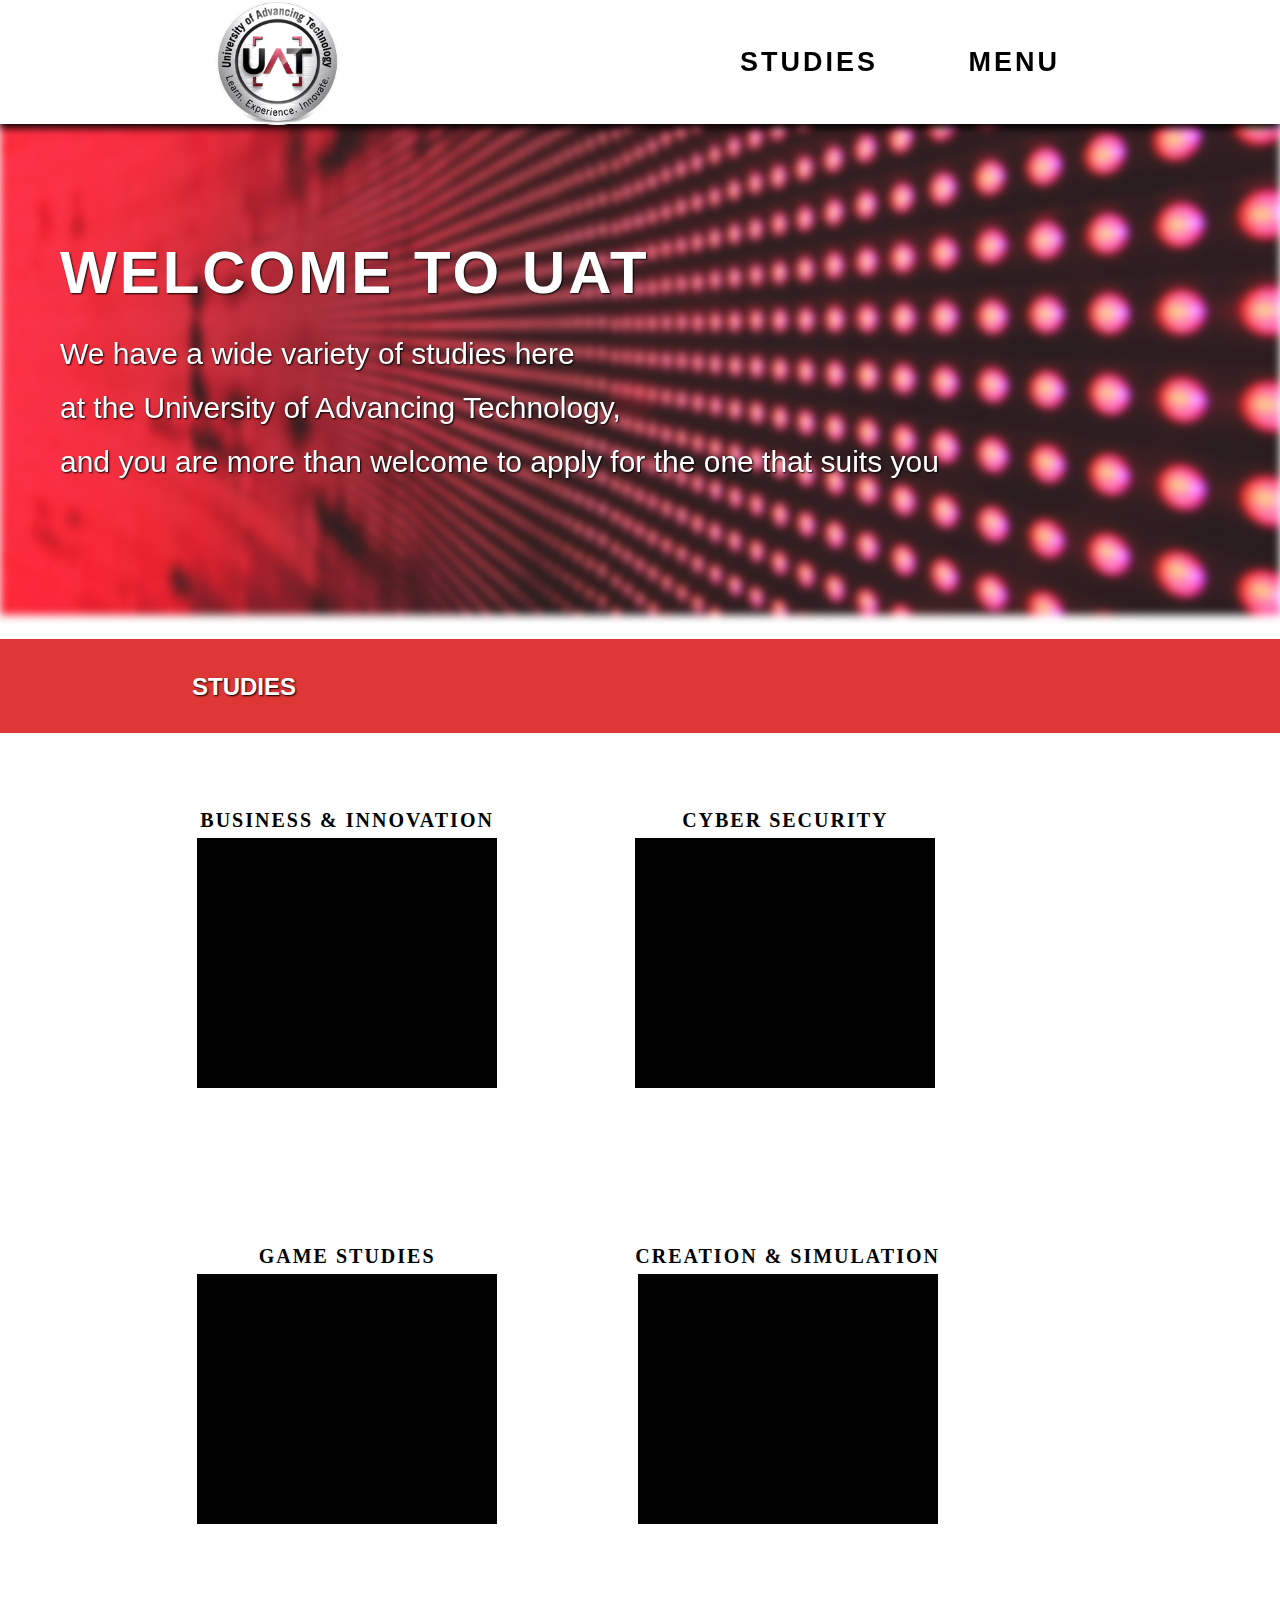
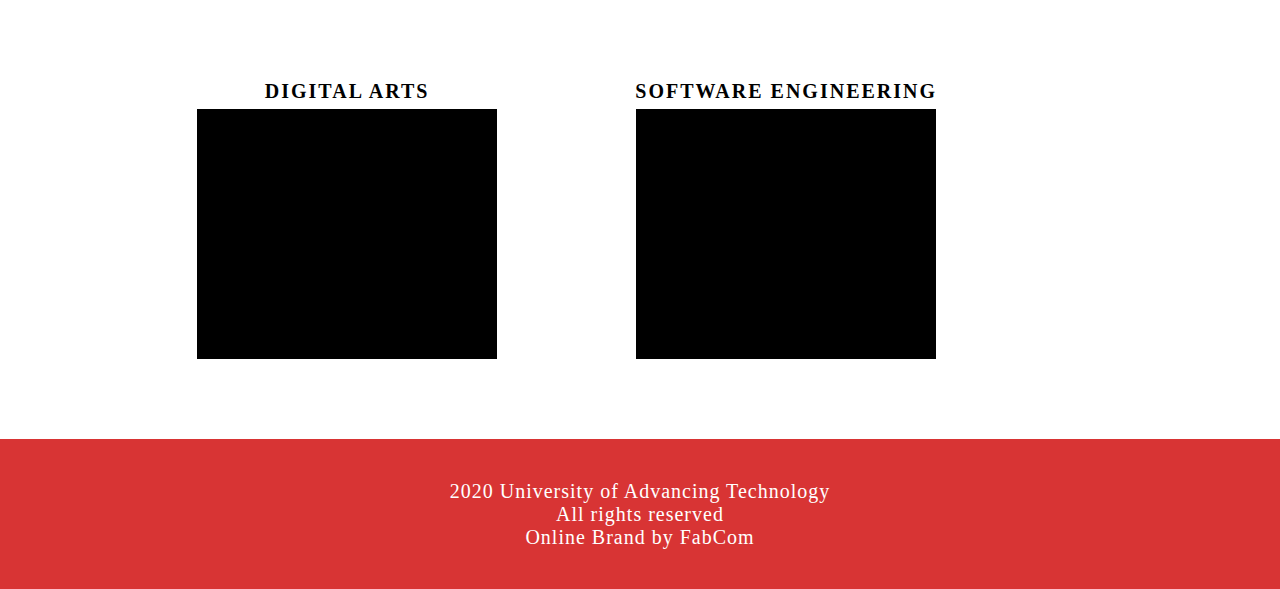
==== index.html @ 34b66124 "endret responsiviteten" ====
<!DOCTYPE html>

<html>
    <head>
        <meta charset="utf-8">
        <meta http-equiv="X-UA-Compatible" content="IE=edge">
        <title>University of Advanding Technology</title>
        <meta name="description" content="">
        <meta name="viewport" content="width=device-width, initial-scale=1">
        <link rel="stylesheet" href="SeeItPrøve.css">
    </head>

    <body class="startside">

       

        <!--Her er navigasjonsbaren som er på toppen av siden-->
        <nav class="navbar">
            <div class="logo">
            <a href="index.html">
            <img class="UATLOGO" src="uat-logo.png">
            </a>

            </div>  

            <ul>

            <li><a href="#studieslink"><b>STUDIES</b></a> </li>
            
            
            <li><a href="Meny.html"><B>MENU</B></a> </li>
            

          

            </ul>

        

        </nav>


         


            <!--<a href="Meny.html">
              <img class="MENUIKON" src="HAMBURGER MENU IKON.png">
            </a>-->
          

       
        
          <!--Her er det som kommer under navigasjonsbaren, et bilde med tekst-->
        <div class="intro-container">
        <div class="Image-container">
            <img class="background" src="bakgrunn.jpg">
        </div>  
        <div class="introduction">
            <h1>WELCOME TO UAT</h1>
            <p class="introductionParagraph">We have a wide variety of studies here <br> at the University of Advancing Technology, <br>
                                             and you are more than welcome to apply for the one that suits you</p>
        </div>
        </div>

        <!--Her kommer listen over de forskjellige studiene-->
        
        <div class="studiesContainer" id="studieslink">
            <div class="studieslink">
            <h2>STUDIES</h2>
            </div>


            
          <ul class="Studynames">

            <!--Business og Innovation-->
            <section class="parent-1">
              <section class="child">
                <a href="#">
                  <li>BUSINESS & INNOVATION</li>
                <img class="dropshadow" src="studiesBox.png">
                </a>
              </section>

            

              <section class="child">
                <a href="#">
                    <li>CYBER SECURITY</li>
                    <img class="dropshadow" src="studiesBox.png">
                </a>
              </section>

            </section>

            <section class="parent-2">

            

              <section class="child">
                <a href="#">
                    <li>GAME STUDIES</li>
                    <img class="dropshadow" src="studiesBox.png">
                </a>
              </section>

           

           
              <selection class="child">

                <a href="#">
                    <li>CREATION & SIMULATION</li>
                    <img class="dropshadow" src="studiesBox.png">
                </a>
              </selection>
            </section>

            <section class="parent-3">

              <selection class="child">
                <a href="#">
                    <li>DIGITAL ARTS</li>
                    <img class="dropshadow" src="studiesBox.png">
                </a>
              </selection>

              <selection class="child">
                <a href="#">
                    <li>SOFTWARE ENGINEERING</li>
                    <img class="dropshadow" src="studiesBox.png">
                </a>
              </selection>    
            </section>
            </ul>
        </div>
        
        <!--Her kommer oversikten over nyheter
        <div class="newsContainer">
            <h3 id="newsLink">NEWS</h3>
            <ul class="news">
                <img class="dropshadow" src="newsBox.png">
                <li></a>UAT ALUM ERIN ALI IS PLAYING TO WIN</a></li>
                <img class="dropshadow" src="newsBox.png">
                <li></a>AN INTERVIEW WITH STEFANI JOHNSON,<br> DATA MANAGER AND CYBER STUDENT</a></li>
                <img class="dropshadow" src="newsBox.png">
                <li></a>UAT HOLDS VIRTUAL APP-IT-UP CONTEST</a></li>
                <img class="dropshadow" src="newsBox.png">
                <li></a>CCDC  PUTS UAT STUDENTS ON THE OFFENSE <br> AND THE DEFENSE</a></li>
                <img class="dropshadow" src="newsBox.png">
                <li></a>CHARITY REFURBATHON CONTEST PROVIDES <br> MORE THAN 100 COMPUTERS FOR TITLE 1 SCHOOLS</a></li>
                <img class="dropshadow" src="newsBox.png">
                <li></a>PROFESSOR AARON JONES ANSWERS THE QUESTIONS</a></li>   
            </ul>
        </div>
    -->
        
        <!--Her kommer det footer-->
        <div class="footerContainer">
            <p>2020  University of Advancing Technology<br>
                All rights reserved<br>
            Online Brand by FabCom</p>
    </div>
        
        
    </body>
</html>
---- SeeItPrøve.css ----
*{
    margin:0;
    padding:0;
    box-sizing: border-box;
    scroll-behavior: smooth;
}


.startside{
    width: 100%;
}

.header{
    justify-content: space-between;
    align-items: center;
    position: fixed;
    top: 0;
    left: 0;
    width: 100%;
    margin-bottom: 0%;

}


.logo img{
    border-radius: 50%;
    width: 125px;

}

.UATLOGO{
    margin-left: 35px;
    cursor: pointer;
    float: left;
    
}

.navbar{   
    position: fixed;
    width: 100%;
    height: 124px; 
    display: flex;
    justify-content: space-around;
    align-items: center;
    background-color: white;
    font-size: 27px;
    font-family: Arial, Helvetica, sans-serif;
    text-decoration: none;
    color: black;
    box-shadow: 0px 4px 8px;
    letter-spacing: 3px;    
    opacity: 100%;
    z-index: 999;
}

.navbar ul{
    list-style: none;
}

.navbar li{
    display: inline-flex;
    padding: 0px 40px;
}

.navbar a{
    text-decoration: none;
    color: black;
    transition: 0.5s;
}

.navbar a:hover{
    text-decoration: underline;
    color: rgb(72, 119, 2);

}


.introduction{
    position: sticky;
    top: 90%;
    left: 17%;
    line-height: 1.8;
    margin-top: -400px;
    margin-left: 60px;

}

h1{
    font-size: 60px;
    font-family: Arial, Helvetica, sans-serif;
    color: white;
    text-shadow: 1px 1px 2px black;
    letter-spacing: 3px;
    }

.introductionParagraph{
        font-size: 30px;
        font-family: Arial, Helvetica, sans-serif;
        color: white;
        text-shadow: 1px 1px 2px black;
        transition: 0.3s;
    }

    .background{
        width: 100%;
        opacity: 90%;
        filter: blur(4px);
       height: 615px;
    }

.studiesContainer{
        line-height: 1.8;

    }

.studieslink{
    margin-top: 150px;
    padding-left: 15%;
    padding-top: 2%;
    padding-bottom: 2%;
    font-family: Arial, Helvetica, sans-serif;
    color: white;
    text-shadow: 1px 1px 2px black;
    background-color: rgb(223, 54, 54);
}


/* Boxene */

*{
    box-sizing: border-box;
}

.Studynames{

    margin-left: 10%;
}

.child{
    font-size: 20px;
    padding: 1%;
    margin: 5%;
    list-style: none;
    transition: 0.7s;
    text-align: center;
}



.child a{
    text-decoration: none;
    color:black;
    letter-spacing: 2px;
    font-weight: bold;
    transition: 0.7s all ease-out;
}

.parent-1{
    display: flex;
}

.parent-2{
    display: flex;
}

.parent-3{
    display: flex;
}

.child:hover{
    border: 2px solid rgba(97, 87, 87, 0.315);
    border-radius: 8%;
    font-size: 23px;
    background-color: rgb(92, 88, 88);
}

.child a:hover{
    color: white;
    transform: translate(0, -5%);
}

.footerContainer{
    background-color: #d83434;
    color: white;
    display: flex;
    justify-content: space-around;
    align-items: center;
    text-align: center;
    height: 150px;
}

.footerContainer p{
    font-size: 20px;
    letter-spacing: 1px;
}

@media only screen and (max-width: 868px){

    .Studynames{
        margin-left: 35%;
    }

    .parent-1{
        display: block;
    }

    .parent-2{
        display: block;
    }

    .parent-3{
        display: block;
    }

    .child{
        font-size: 20px;
        padding: 4%;
        margin: 4%;
        list-style: none;
        transition: 0.7s;
        text-align: left;
    }
    .child:hover{
        border: hidden;
        text-decoration: underline;
        background-color: white;

    }

    .child a:hover{
        color: black;
    }

    .footerContainer{
        margin-top: 5%;
    }
}


@media only screen and (max-width: 827px){


     .introduction{
        width: 500px;
        position: sticky;
        margin-top: -450px;
        margin-left: 1px;
        
    }
    .Studynames{
        margin-left: 36%;
    }

    .startside{
        width: 100%;
    }

    .background{
        width: 100%;
    }

    .image-container{
        width: 100%;
    }

    .intro-container{
        width: 822px;
    }

    h1{
        font-size: 30px;
        
    }

    .studieslink{
        width: 822px;
        margin-top: 80px;
    }

    .footerContainer{
        width: 822px;
        margin-top: 3%;
    }
}


@media only screen and (max-width: 699px){
    .Studynames{
        margin-left: 40%;
    }
    .startside{
        width: 100%;
    }

    .background{
        width: 100%;
    }

    .image-container{
        width: 100%;
    }

    .intro-container{
        width: 822px;
    }

    .introduction{
        width: 500px;
        position: sticky;
        margin-top: -100px;
        margin-left: 1px;
        
    }

    .introductionParagraph{
        
        color: white;
    }

    h1{
        font-size: 30px;
        margin-top: -400px;
    }
    
    .studieslink{
        margin-top: 40px;
    }
}

@media only screen and (max-width: 685px){

    .introduction{
        margin-top: -60px;
        width: 500px;
    }

    .navbar li{
        padding: 5px;
    }

    



}

@media only screen and (max-width:556px){

    
    .Studynames{
        margin-left: 47%;
    }

    .footerContainer{
        margin-top: 3%;
    }

    .studiesContainer{
        margin-right: 250px;
    }
}

@media only screen and (max-width: 370px){

    /*.intro-container{
        width: 1000px;
    }

    .introduction{
        width: 1000px;
    }
*/

    .Studynames{
        margin-left: 70%;
    }

    .footerContainer{
        margin-top: 6%;
    }


}

@media only screen and (max-width: 322px){
   

    .Studynames{
        margin-left: 60%;
    }


    .startside{
        width: 100%;
    }

    .background{
        width: 100%;
    }

    .image-container{
        width: 100%;
    }

    .intro-container{
        width: 900px;
    }

    h1{
        font-size: 30px;
    }

    .introduction{

        margin-top: -400px;
        
        position: sticky;
        top: 24%;
        left: 17%;
        line-height: 1.8;
        width: 500px;
    
    }

    .introductionParagraph{
        
        font-size: 24px;
        font-weight: bold;
        font-family: Arial, Helvetica, sans-serif;
        color:white;
        text-shadow: 1px 1px 2px black;
        transition: 0.3s;
        
      
    }

    .studieslink{
        margin-top: 200px;
        width: 900px;
    }

    .Studynames{
        margin-left: 80px;
    }

    .parent-1{
        display: block;
    }

   
}

@media only screen and (max-width: 140px){
    .introduction{
        width: 400px;
        padding-right: 10px;
    }

    .navbar{
        height: 5%;
    }

    .logo{
        margin-right: 2%;
    }

    .logo img{
        width: 40%;
    

    }
    .studieslink{
        margin-top: 110px;
    }

    .navbar li{
        padding: 1px;
    }


}
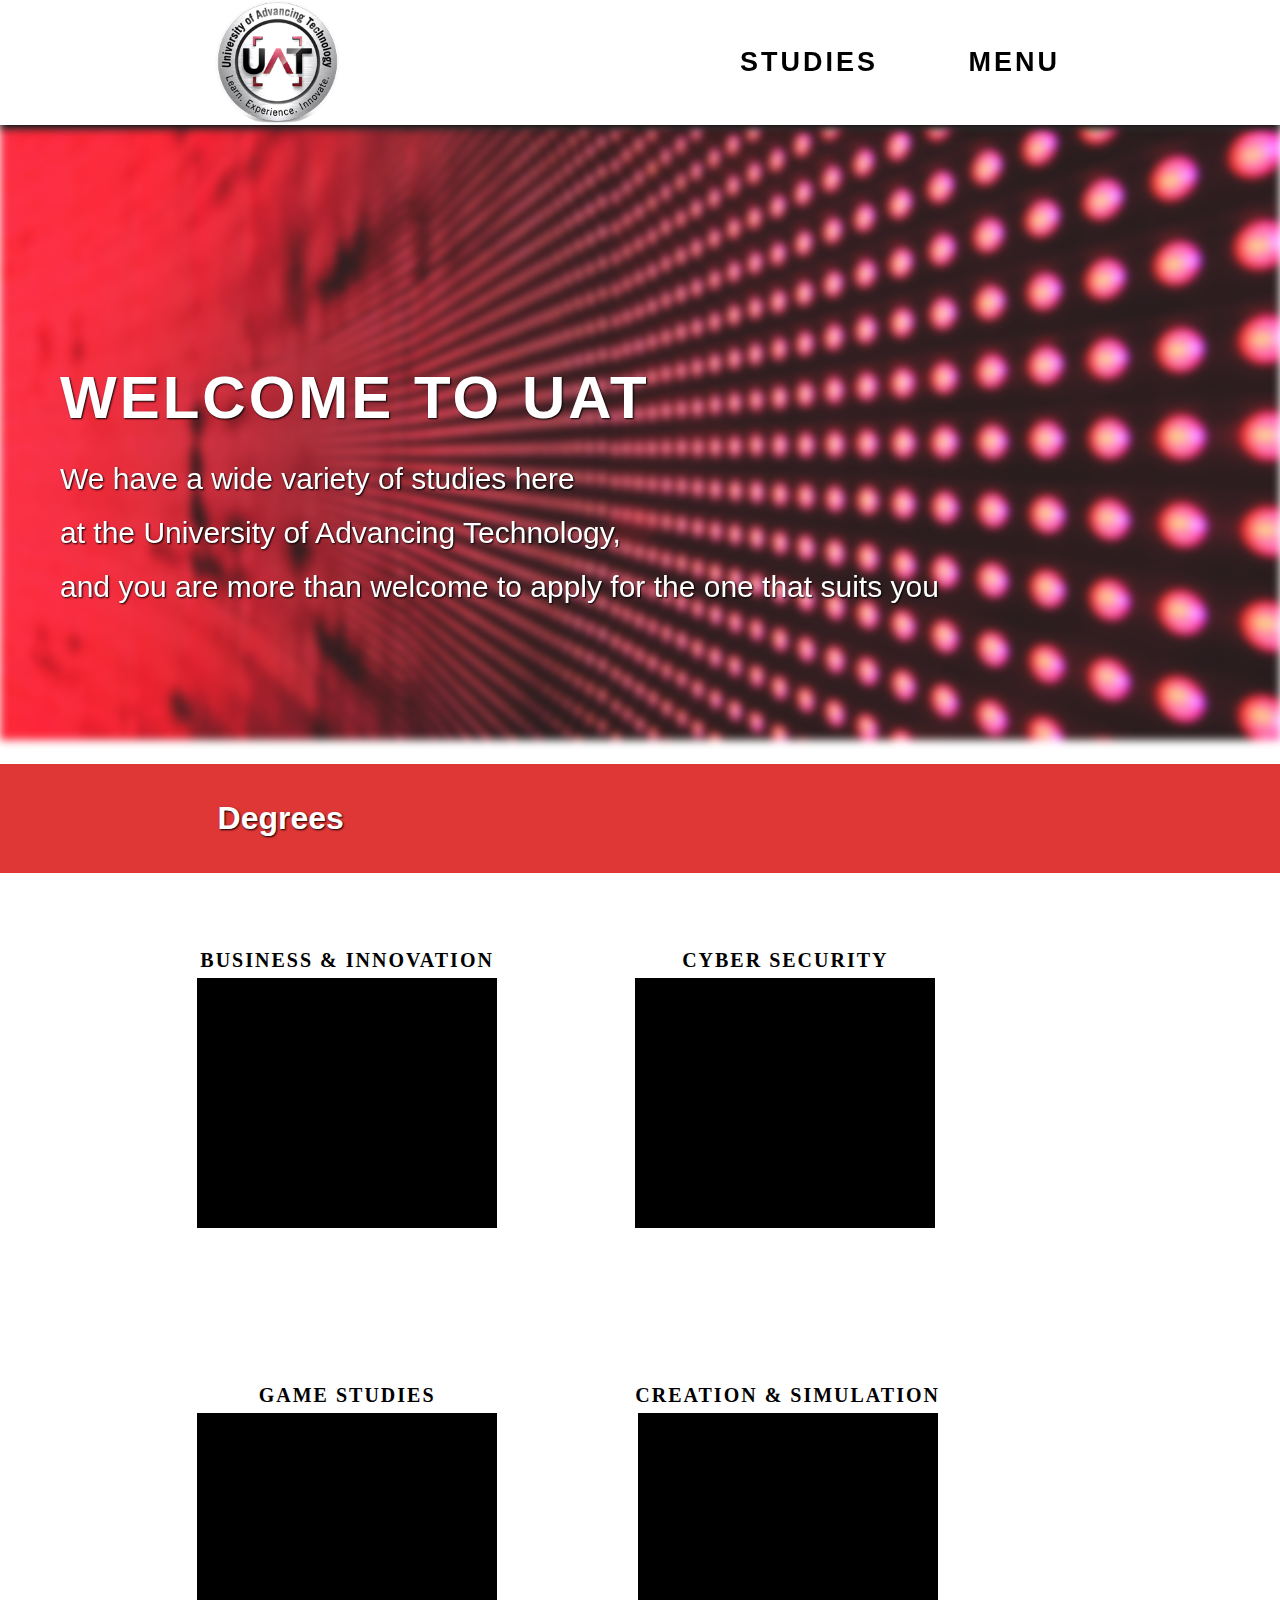
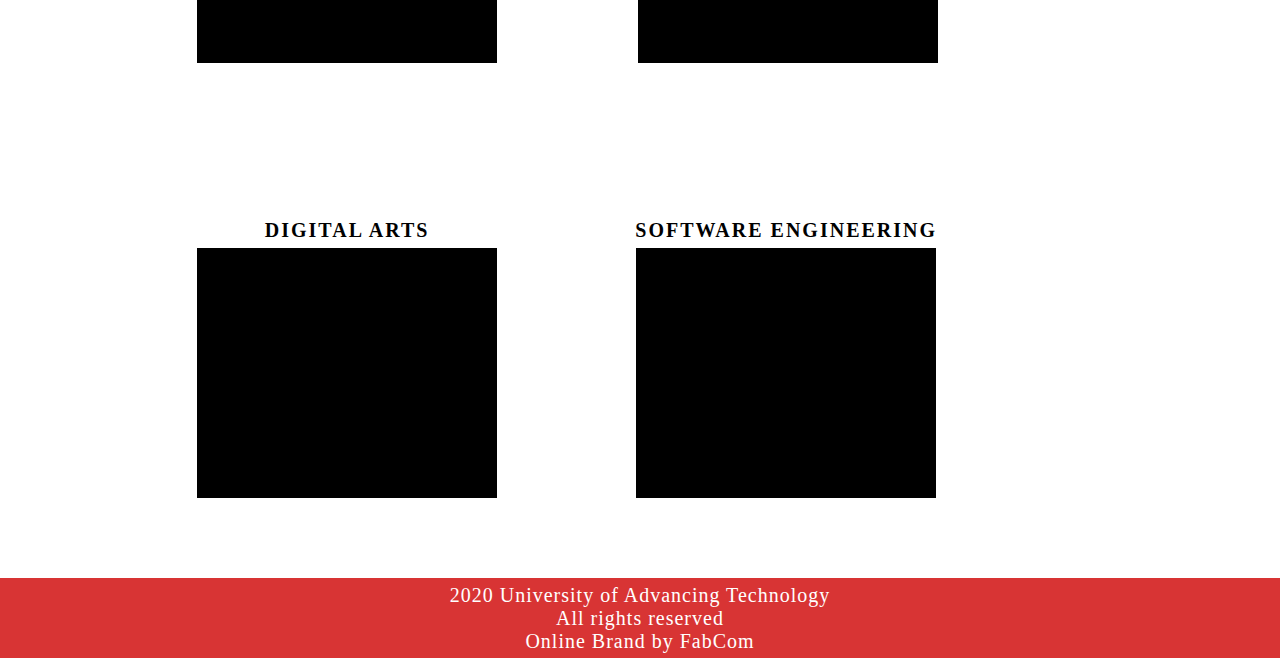
==== commit da439d0e: "Endringer, men skalering av navbar og footer er fucked" ====
--- a/index.html
+++ b/index.html
@@ -15,7 +15,7 @@
        
 
         <!--Her er navigasjonsbaren som er på toppen av siden-->
-        <nav class="navbar">
+        <NAV class="navbar">
             <div class="logo">
             <a href="index.html">
             <img class="UATLOGO" src="uat-logo.png">
@@ -23,21 +23,15 @@
 
             </div>  
 
-            <ul>
+          <ul>
 
             <li><a href="#studieslink"><b>STUDIES</b></a> </li>
             
-            
             <li><a href="Meny.html"><B>MENU</B></a> </li>
-            
+          
+          </ul>
 
-          
-
-            </ul>
-
-        
-
-        </nav>
+        </NAV>
 
 
          
@@ -56,7 +50,7 @@
             <img class="background" src="bakgrunn.jpg">
         </div>  
         <div class="introduction">
-            <h1>WELCOME TO UAT</h1>
+            <h1 class="heading1">WELCOME TO UAT</h1>
             <p class="introductionParagraph">We have a wide variety of studies here <br> at the University of Advancing Technology, <br>
                                              and you are more than welcome to apply for the one that suits you</p>
         </div>
@@ -66,7 +60,7 @@
         
         <div class="studiesContainer" id="studieslink">
             <div class="studieslink">
-            <h2>STUDIES</h2>
+            <h1 class="heading2">Degrees</h1>
             </div>
 
 
@@ -74,9 +68,10 @@
           <ul class="Studynames">
 
             <!--Business og Innovation-->
+            
             <section class="parent-1">
               <section class="child">
-                <a href="#">
+                <a href="BusinessInnovation.html">
                   <li>BUSINESS & INNOVATION</li>
                 <img class="dropshadow" src="studiesBox.png">
                 </a>
@@ -85,7 +80,7 @@
             
 
               <section class="child">
-                <a href="#">
+                <a href="CyberSecurity.html">
                     <li>CYBER SECURITY</li>
                     <img class="dropshadow" src="studiesBox.png">
                 </a>
@@ -107,33 +102,35 @@
            
 
            
-              <selection class="child">
+              <section class="child">
 
                 <a href="#">
                     <li>CREATION & SIMULATION</li>
                     <img class="dropshadow" src="studiesBox.png">
                 </a>
-              </selection>
+              </section>
             </section>
 
             <section class="parent-3">
 
-              <selection class="child">
+              <section class="child">
                 <a href="#">
                     <li>DIGITAL ARTS</li>
                     <img class="dropshadow" src="studiesBox.png">
                 </a>
-              </selection>
+              </section>
 
-              <selection class="child">
+              <section class="child">
                 <a href="#">
                     <li>SOFTWARE ENGINEERING</li>
                     <img class="dropshadow" src="studiesBox.png">
                 </a>
-              </selection>    
+              </section>    
             </section>
             </ul>
-        </div>
+          </div>
+          </div>
+        
         
         <!--Her kommer oversikten over nyheter
         <div class="newsContainer">
@@ -157,7 +154,7 @@
         
         <!--Her kommer det footer-->
         <div class="footerContainer">
-            <p>2020  University of Advancing Technology<br>
+            <p class="footertext">2020  University of Advancing Technology<br>
                 All rights reserved<br>
             Online Brand by FabCom</p>
     </div>
--- a/SeeItPrøve.css
+++ b/SeeItPrøve.css
@@ -10,18 +10,6 @@
     width: 100%;
 }
 
-.header{
-    justify-content: space-between;
-    align-items: center;
-    position: fixed;
-    top: 0;
-    left: 0;
-    width: 100%;
-    margin-bottom: 0%;
-
-}
-
-
 .logo img{
     border-radius: 50%;
     width: 125px;
@@ -31,14 +19,11 @@
 .UATLOGO{
     margin-left: 35px;
     cursor: pointer;
-    float: left;
-    
+    float: left;   
 }
 
 .navbar{   
-    position: fixed;
-    width: 100%;
-    height: 124px; 
+    position: sticky;
     display: flex;
     justify-content: space-around;
     align-items: center;
@@ -50,6 +35,7 @@
     box-shadow: 0px 4px 8px;
     letter-spacing: 3px;    
     opacity: 100%;
+    top: 0;
     z-index: 999;
 }
 
@@ -71,7 +57,6 @@
 .navbar a:hover{
     text-decoration: underline;
     color: rgb(72, 119, 2);
-
 }
 
 
@@ -82,10 +67,9 @@
     line-height: 1.8;
     margin-top: -400px;
     margin-left: 60px;
-
-}
-
-h1{
+}
+
+.heading1{
     font-size: 60px;
     font-family: Arial, Helvetica, sans-serif;
     color: white;
@@ -110,12 +94,11 @@
 
 .studiesContainer{
         line-height: 1.8;
-
     }
 
 .studieslink{
     margin-top: 150px;
-    padding-left: 15%;
+    padding-left: 17%;
     padding-top: 2%;
     padding-bottom: 2%;
     font-family: Arial, Helvetica, sans-serif;
@@ -186,7 +169,7 @@
     justify-content: space-around;
     align-items: center;
     text-align: center;
-    height: 150px;
+    height: 80px;  
 }
 
 .footerContainer p{
@@ -194,11 +177,42 @@
     letter-spacing: 1px;
 }
 
+.studyContainer{
+    margin-top: 5%;
+    margin-left: 10%;
+    margin-right: 10%;
+    margin-bottom: 5%;
+    text-align: center;
+    line-height: 2;
+}
+
+.heading3{
+    font-family: Arial, Helvetica, sans-serif;
+    font-size: 32pt;
+}
+
+.paragraph{
+    font-family: Arial, Helvetica, sans-serif;
+    font-size: 14pt;
+    margin-top: 2em;
+    margin-bottom: 2em;
+}
+
+.placeholderStudies{
+    width: 500px;
+    height: 250px;
+}
+
 @media only screen and (max-width: 868px){
 
+    .introduction{
+        margin-top: -450px;
+    }
+
     .Studynames{
         margin-left: 35%;
     }
+
 
     .parent-1{
         display: block;
@@ -220,11 +234,11 @@
         transition: 0.7s;
         text-align: left;
     }
+    
     .child:hover{
         border: hidden;
         text-decoration: underline;
         background-color: white;
-
     }
 
     .child a:hover{
@@ -234,6 +248,8 @@
     .footerContainer{
         margin-top: 5%;
     }
+
+    
 }
 
 
@@ -244,9 +260,12 @@
         width: 500px;
         position: sticky;
         margin-top: -450px;
-        margin-left: 1px;
-        
-    }
+        margin-left: 1px;   
+    }
+
+  
+
+  
     .Studynames{
         margin-left: 36%;
     }
@@ -267,7 +286,7 @@
         width: 822px;
     }
 
-    h1{
+    .heading1{
         font-size: 30px;
         
     }
@@ -314,10 +333,10 @@
 
     .introductionParagraph{
         
-        color: white;
-    }
-
-    h1{
+        color:white;
+    }
+
+    .heading1{
         font-size: 30px;
         margin-top: -400px;
     }
@@ -325,6 +344,12 @@
     .studieslink{
         margin-top: 40px;
     }
+
+    .footerContainer p{
+        
+        margin-right: 20%;
+    }
+
 }
 
 @media only screen and (max-width: 685px){
@@ -346,6 +371,23 @@
 
 @media only screen and (max-width:556px){
 
+    .introduction{
+        width: 390px;
+        margin-bottom: 70px;
+    }
+
+    .heading1{
+        margin-top: -440px;
+
+    }
+
+    .introductionParagraph{
+        color: white;
+        font-size: 27px; 
+
+    }
+
+   
     
     .Studynames{
         margin-left: 47%;
@@ -362,21 +404,19 @@
 
 @media only screen and (max-width: 370px){
 
-    /*.intro-container{
-        width: 1000px;
-    }
-
-    .introduction{
-        width: 1000px;
-    }
-*/
-
+    body{
+        width: 370px;
+    }
+
+   
     .Studynames{
         margin-left: 70%;
     }
 
     .footerContainer{
+        width: 900px;
         margin-top: 6%;
+
     }
 
 
@@ -406,28 +446,28 @@
         width: 900px;
     }
 
-    h1{
+    .heading1{
         font-size: 30px;
     }
 
     .introduction{
 
         margin-top: -400px;
-        
         position: sticky;
         top: 24%;
         left: 17%;
         line-height: 1.8;
         width: 500px;
-    
-    }
+    }
+
+
 
     .introductionParagraph{
         
         font-size: 24px;
         font-weight: bold;
         font-family: Arial, Helvetica, sans-serif;
-        color:white;
+        color: white;
         text-shadow: 1px 1px 2px black;
         transition: 0.3s;
         
@@ -435,7 +475,7 @@
     }
 
     .studieslink{
-        margin-top: 200px;
+        margin-top: 220px;
         width: 900px;
     }
 
@@ -456,6 +496,8 @@
         padding-right: 10px;
     }
 
+   
+
     .navbar{
         height: 5%;
     }
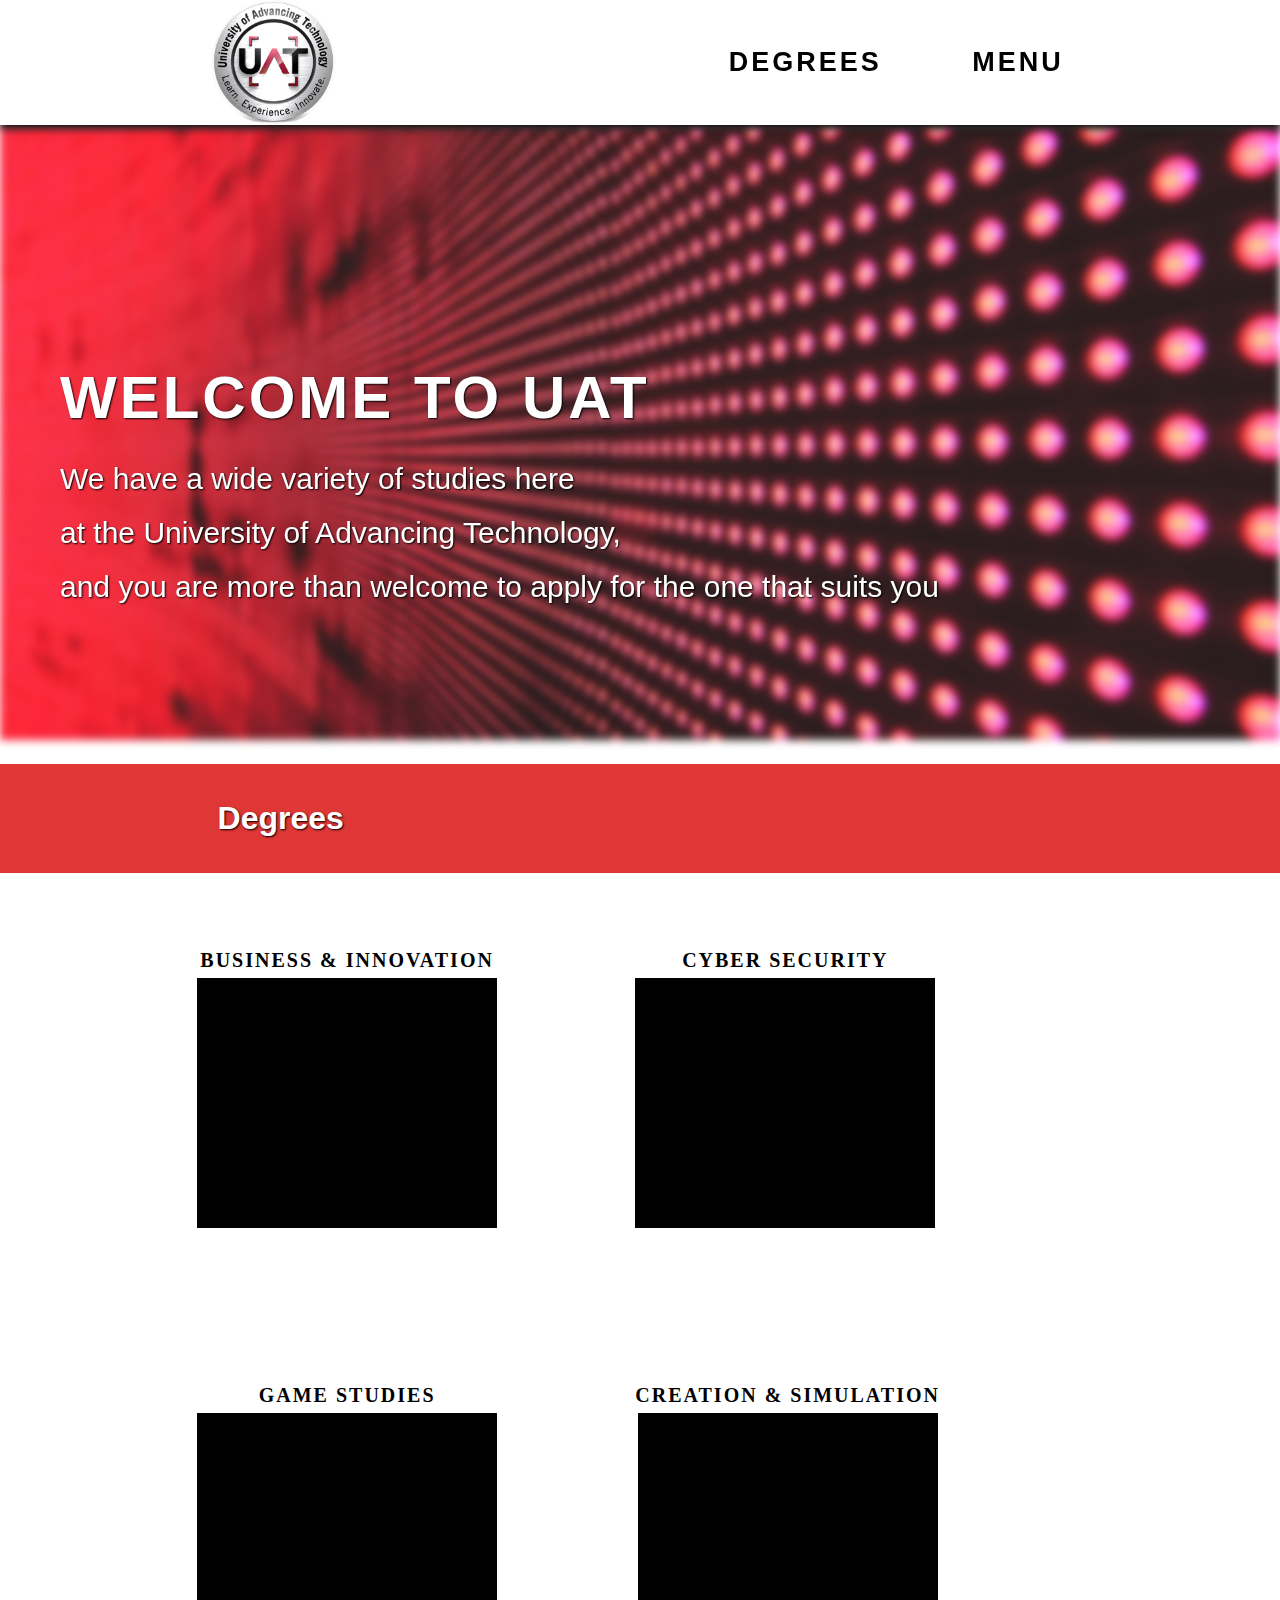
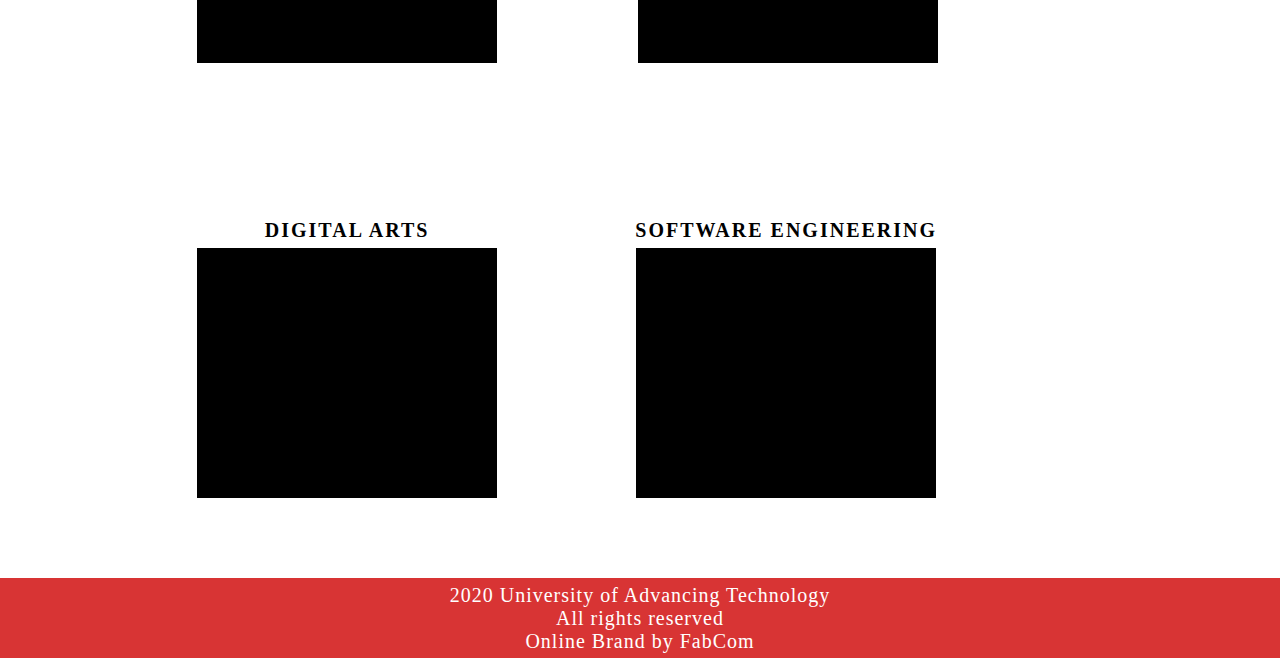
==== commit 50b98053: "ggg" ====
--- a/index.html
+++ b/index.html
@@ -25,7 +25,7 @@
 
           <ul>
 
-            <li><a href="#studieslink"><b>STUDIES</b></a> </li>
+            <li><a href="#studieslink"><b>DEGREES</b></a> </li>
             
             <li><a href="Meny.html"><B>MENU</B></a> </li>
           
@@ -72,7 +72,7 @@
             <section class="parent-1">
               <section class="child">
                 <a href="BusinessInnovation.html">
-                  <li>BUSINESS & INNOVATION</li>
+                  <li class="names">BUSINESS & INNOVATION</li>
                 <img class="dropshadow" src="studiesBox.png">
                 </a>
               </section>
@@ -81,7 +81,7 @@
 
               <section class="child">
                 <a href="CyberSecurity.html">
-                    <li>CYBER SECURITY</li>
+                    <li class="names">CYBER SECURITY</li>
                     <img class="dropshadow" src="studiesBox.png">
                 </a>
               </section>
@@ -94,7 +94,7 @@
 
               <section class="child">
                 <a href="#">
-                    <li>GAME STUDIES</li>
+                    <li class="names">GAME STUDIES</li>
                     <img class="dropshadow" src="studiesBox.png">
                 </a>
               </section>
--- a/SeeItPrøve.css
+++ b/SeeItPrøve.css
@@ -57,6 +57,12 @@
 .navbar a:hover{
     text-decoration: underline;
     color: rgb(72, 119, 2);
+<<<<<<< Updated upstream
+=======
+    
+    
+
+>>>>>>> Stashed changes
 }
 
 
@@ -369,7 +375,7 @@
 
 }
 
-@media only screen and (max-width:556px){
+@media only screen and (max-width:558px){
 
     .introduction{
         width: 390px;
@@ -387,6 +393,10 @@
 
     }
 
+    .names{
+        font-size: 12pt;
+    }
+
    
     
     .Studynames{
@@ -406,6 +416,10 @@
 
     body{
         width: 370px;
+    }
+
+    .intro-container{
+        width: 900px;
     }
 
    
@@ -417,6 +431,10 @@
         width: 900px;
         margin-top: 6%;
 
+    }
+
+    .studieslink{
+        width: 900px;
     }
 
 
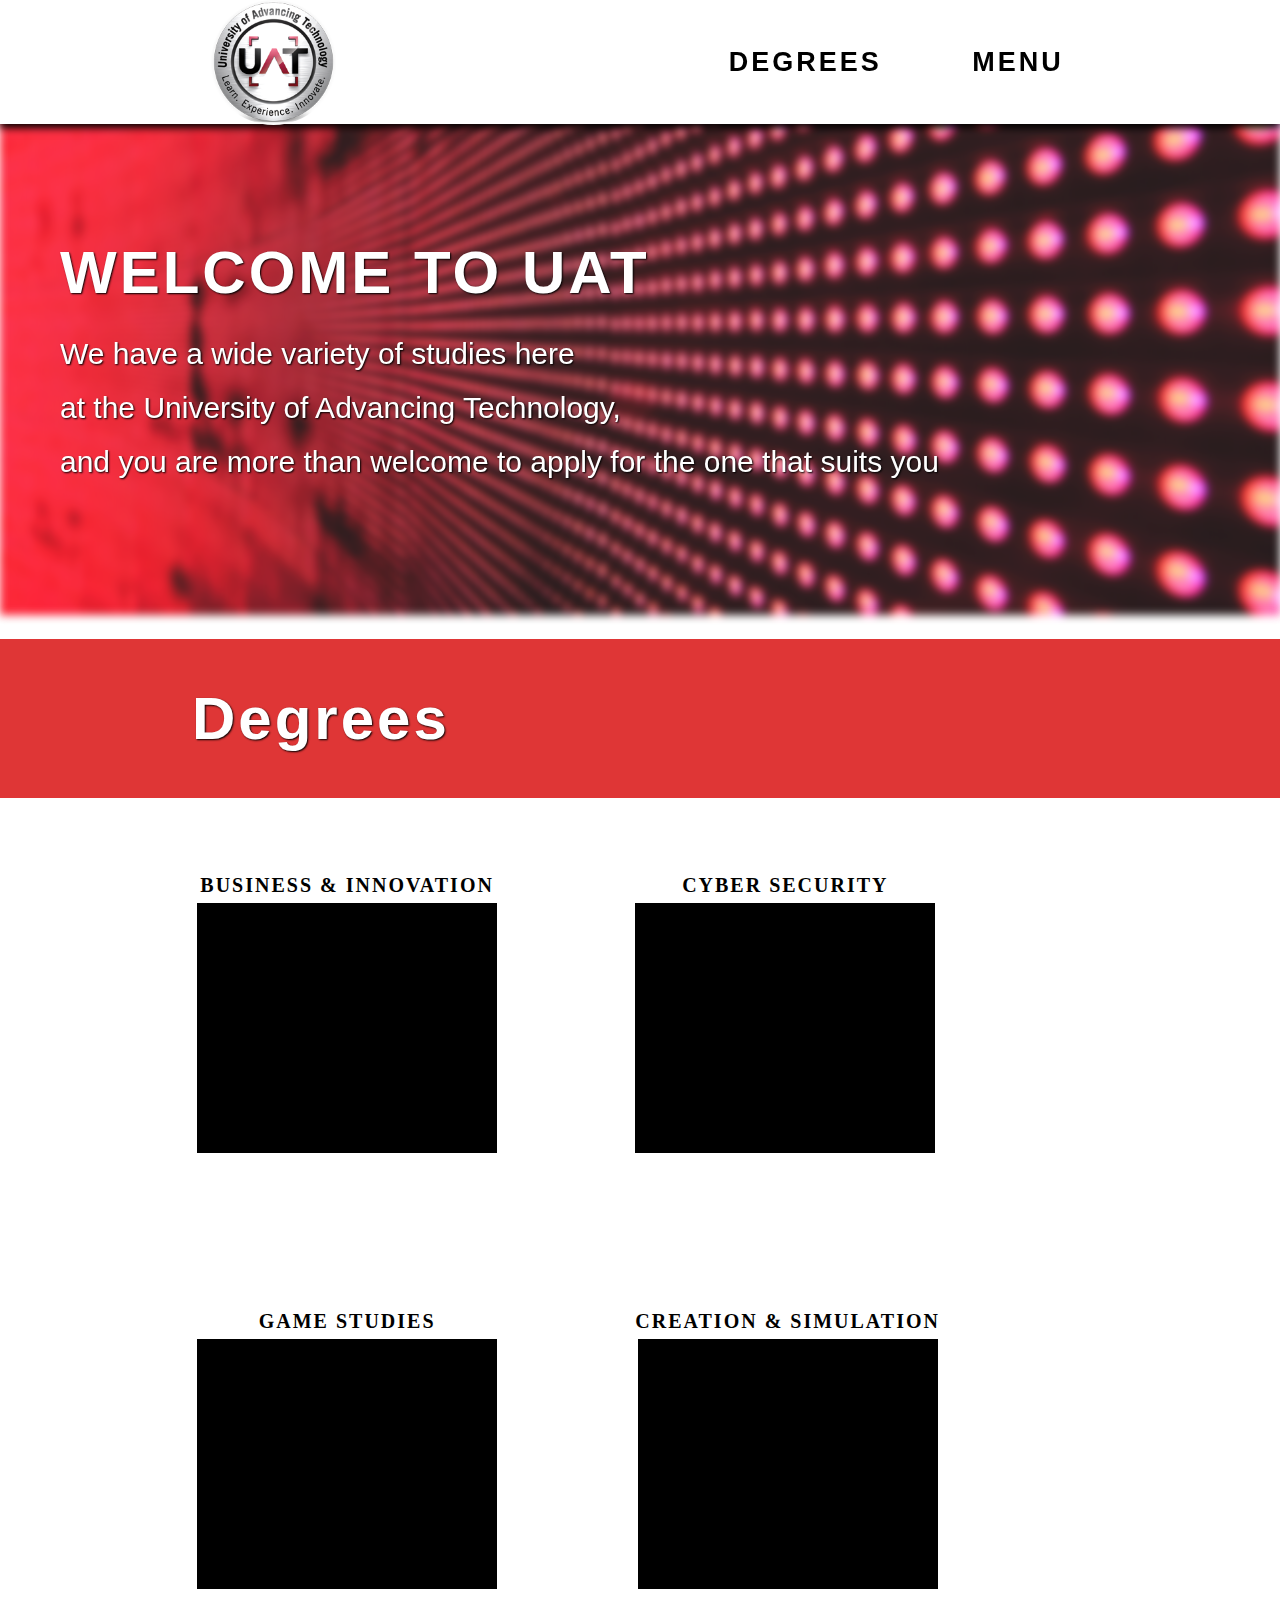
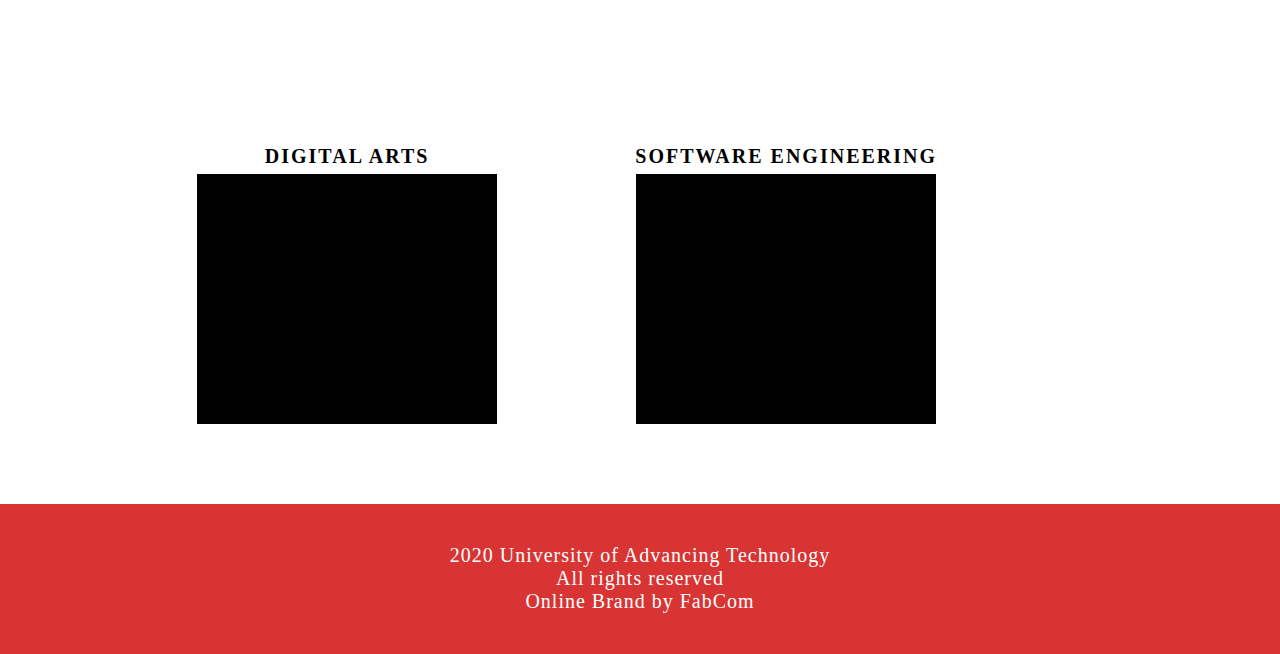
==== commit d446370c: "Ferdig produkt" ====
--- a/index.html
+++ b/index.html
@@ -7,7 +7,7 @@
         <title>University of Advanding Technology</title>
         <meta name="description" content="">
         <meta name="viewport" content="width=device-width, initial-scale=1">
-        <link rel="stylesheet" href="SeeItPrøve.css">
+        <link rel="stylesheet" href="Fungerende.css">
     </head>
 
     <body class="startside">
--- a/Fungerende.css
+++ b/Fungerende.css
@@ -0,0 +1,560 @@
+*{
+    margin:0;
+    padding:0;
+    box-sizing: border-box;
+    scroll-behavior: smooth;
+}
+
+
+.startside{
+    width: 100%;
+}
+
+.header{
+    justify-content: space-between;
+    align-items: center;
+    position: fixed;
+    top: 0;
+    left: 0;
+    width: 100%;
+    margin-bottom: 0%;
+
+}
+
+
+.logo img{
+    border-radius: 50%;
+    width: 125px;
+
+}
+
+.UATLOGO{
+    margin-left: 35px;
+    cursor: pointer;
+    float: left;
+    
+}
+
+.navbar{   
+    position: fixed;
+    width: 100%;
+    height: 124px; 
+    display: flex;
+    justify-content: space-around;
+    align-items: center;
+    background-color: white;
+    font-size: 27px;
+    font-family: Arial, Helvetica, sans-serif;
+    text-decoration: none;
+    color: black;
+    box-shadow: 0px 4px 8px;
+    letter-spacing: 3px;    
+    opacity: 100%;
+    z-index: 999;
+}
+
+.navbar ul{
+    list-style: none;
+}
+
+.navbar li{
+    display: inline-flex;
+    padding: 0px 40px;
+}
+
+.navbar a{
+    text-decoration: none;
+    color: black;
+    transition: 0.5s;
+}
+
+.navbar a:hover{
+    text-decoration: underline;
+    color: rgb(72, 119, 2);
+
+}
+
+
+.introduction{
+    position: sticky;
+    top: 90%;
+    left: 17%;
+    line-height: 1.8;
+    margin-top: -400px;
+    margin-left: 60px;
+
+}
+
+h1{
+    font-size: 60px;
+    font-family: Arial, Helvetica, sans-serif;
+    color: white;
+    text-shadow: 1px 1px 2px black;
+    letter-spacing: 3px;
+    }
+
+.introductionParagraph{
+        font-size: 30px;
+        font-family: Arial, Helvetica, sans-serif;
+        color: white;
+        text-shadow: 1px 1px 2px black;
+        transition: 0.3s;
+    }
+
+    .background{
+        width: 100%;
+        opacity: 90%;
+        filter: blur(4px);
+       height: 615px;
+    }
+
+.studiesContainer{
+        line-height: 1.8;
+
+    }
+
+.studieslink{
+    margin-top: 150px;
+    padding-left: 15%;
+    padding-top: 2%;
+    padding-bottom: 2%;
+    font-family: Arial, Helvetica, sans-serif;
+    color: white;
+    text-shadow: 1px 1px 2px black;
+    background-color: rgb(223, 54, 54);
+}
+
+
+/* Boxene */
+
+*{
+    box-sizing: border-box;
+}
+
+.Studynames{
+
+    margin-left: 10%;
+}
+
+.child{
+    font-size: 20px;
+    padding: 1%;
+    margin: 5%;
+    list-style: none;
+    transition: 0.7s;
+    text-align: center;
+}
+
+
+
+.child a{
+    text-decoration: none;
+    color:black;
+    letter-spacing: 2px;
+    font-weight: bold;
+    transition: 0.7s all ease-out;
+}
+
+.parent-1{
+    display: flex;
+}
+
+.parent-2{
+    display: flex;
+}
+
+.parent-3{
+    display: flex;
+}
+
+.child:hover{
+    border: 2px solid rgba(97, 87, 87, 0.315);
+    border-radius: 8%;
+    font-size: 23px;
+    background-color: rgb(92, 88, 88);
+}
+
+.child a:hover{
+    color: white;
+    transform: translate(0, -5%);
+}
+
+.footerContainer{
+    background-color: #d83434;
+    color: white;
+    display: flex;
+    justify-content: space-around;
+    align-items: center;
+    text-align: center;
+    height: 150px;
+}
+
+.footerContainer p{
+    font-size: 20px;
+    letter-spacing: 1px;
+}
+
+@media only screen and (max-width: 868px){
+
+    .introduction{
+        margin-top: -450px;
+    
+    }
+
+    .studieslink{
+        margin-bottom: 90px;
+    }
+
+    .Studynames{
+        margin-left: 35%;
+    }
+
+    .parent-1{
+        display: block;
+    }
+
+    .parent-2{
+        display: block;
+    }
+
+    .parent-3{
+        display: block;
+    }
+
+    .child{
+        font-size: 20px;
+        padding: 4%;
+        margin: 4%;
+        list-style: none;
+        transition: 0.7s;
+        text-align: left;
+    }
+    .child:hover{
+        border: hidden;
+        text-decoration: underline;
+        background-color: white;
+
+    }
+
+    .child a:hover{
+        color: black;
+    }
+
+    .footerContainer{
+        margin-top: 5%;
+    }
+
+    
+}
+
+
+@media only screen and (max-width: 827px){
+
+
+     .introduction{
+        width: 500px;
+        position: sticky;
+        margin-top: -450px;
+        margin-left: 1px;
+        
+    }
+
+  
+
+  
+    .Studynames{
+        margin-left: 36%;
+    }
+
+    .startside{
+        width: 100%;
+    }
+
+    .background{
+        width: 100%;
+    }
+
+    .image-container{
+        width: 100%;
+    }
+
+    .intro-container{
+        width: 822px;
+    }
+
+    h1{
+        font-size: 30px;
+        
+    }
+
+    .studieslink{
+        width: 822px;
+        margin-top: 80px;
+        margin-bottom: 100px;
+    }
+
+    .footerContainer{
+        width: 822px;
+        margin-top: 3%;
+    }
+}
+
+
+@media only screen and (max-width: 699px){
+    .Studynames{
+        margin-left: 40%;
+    }
+
+
+    .intro-container{
+        width: 822px;
+    }
+
+    .introduction{
+        width: 500px;
+
+        top: 0;
+        
+       /* position: sticky; */
+        
+       /* margin-left: 1px;*/
+        
+    }
+
+    .heading1{
+        margin-top: -450px;
+
+    }
+
+    .introductionParagraph{
+        
+        color:white;
+    }
+
+    h1{
+        font-size: 30px;
+    
+        /*margin-top: -400px; */
+    }
+    
+    /*.studieslink{
+        margin-top: 40px;
+    } */
+
+    .footerContainer p{
+        
+        margin-right: 20%;
+    }
+}
+
+@media only screen and (max-width: 685px){
+
+    .introduction{
+        margin-top: -60px;
+        width: 500px;
+    }
+
+    .navbar li{
+        padding: 5px;
+    }
+
+    
+
+
+
+}
+
+@media only screen and (max-width:556px){
+
+    .introduction{
+        width: 390px;
+        margin-bottom: 70px;
+    }
+
+    .intro-container{
+        width: 700px;
+    }
+
+    .navbar{
+        width: 700px;
+        font-size: 20px;
+        padding: 2px;
+    }
+
+    .navbar ul{
+        margin-left: -80px;
+    }
+
+    .logo{
+        
+        margin-right: -250px;
+        margin-left: -200px;
+    }
+
+
+
+    .studieslink{
+        width: 700px;
+    }
+
+
+
+    .introductionParagraph{
+        color: rgb(255, 255, 255);
+        font-size: 27px; 
+
+    }
+
+   
+    
+    .Studynames{
+        margin-left: 100px;
+    }
+
+    .footerContainer{
+        margin-top: 3%;
+        width: 700px;
+    }
+
+    .studiesContainer{
+        margin-right: 250px;
+    }
+}
+
+@media only screen and (max-width: 370px){
+
+    body{
+        width: 370px;
+    }
+
+    .intro-container{
+        width: 600px;
+    }
+
+   
+    .Studynames{
+        margin-left: 150px;
+    }
+
+    .footerContainer{
+        width: 600px;
+        margin-top: 6%;
+
+    }
+
+    .studieslink{
+        width: 600px;
+        margin-bottom: 80px;
+    }
+
+    .heading2{
+        padding-left: 50px;
+    }
+
+
+
+
+}
+
+@media only screen and (max-width: 322px){
+   
+
+    .Studynames{
+        margin-left: 115px;
+    }
+
+/*
+    .startside{
+        width: 100%;
+    }
+
+    .background{
+        width: 100%;
+    }
+
+    .image-container{
+        width: 100%;
+    }
+
+    .intro-container{
+        width: 900px;
+    }
+
+    h1{
+        font-size: 30px;
+    }
+
+    .introduction{
+
+        margin-top: -400px;
+        
+        position: sticky;
+        top: 24%;
+        left: 17%;
+        line-height: 1.8;
+        width: 500px;
+    
+    }
+
+
+
+    .introductionParagraph{
+        
+        font-size: 24px;
+        font-weight: bold;
+        font-family: Arial, Helvetica, sans-serif;
+        color: white;
+        text-shadow: 1px 1px 2px black;
+        transition: 0.3s;
+        
+      
+    }
+
+    .studieslink{
+        margin-top: 220px;
+        width: 900px;
+    }
+
+    .Studynames{
+        margin-left: 80px;
+    }
+
+    .parent-1{
+        display: block;
+    } */
+
+   
+}
+
+@media only screen and (max-width: 140px){
+    .introduction{
+        width: 400px;
+        padding-right: 10px;
+    }
+
+   
+
+    .navbar{
+        height: 5%;
+    }
+
+    .logo{
+        margin-right: 2%;
+    }
+
+    .logo img{
+        width: 40%;
+    
+
+    }
+    .studieslink{
+        margin-top: 110px;
+    }
+
+    .navbar li{
+        padding: 1px;
+    }
+
+
+}
+
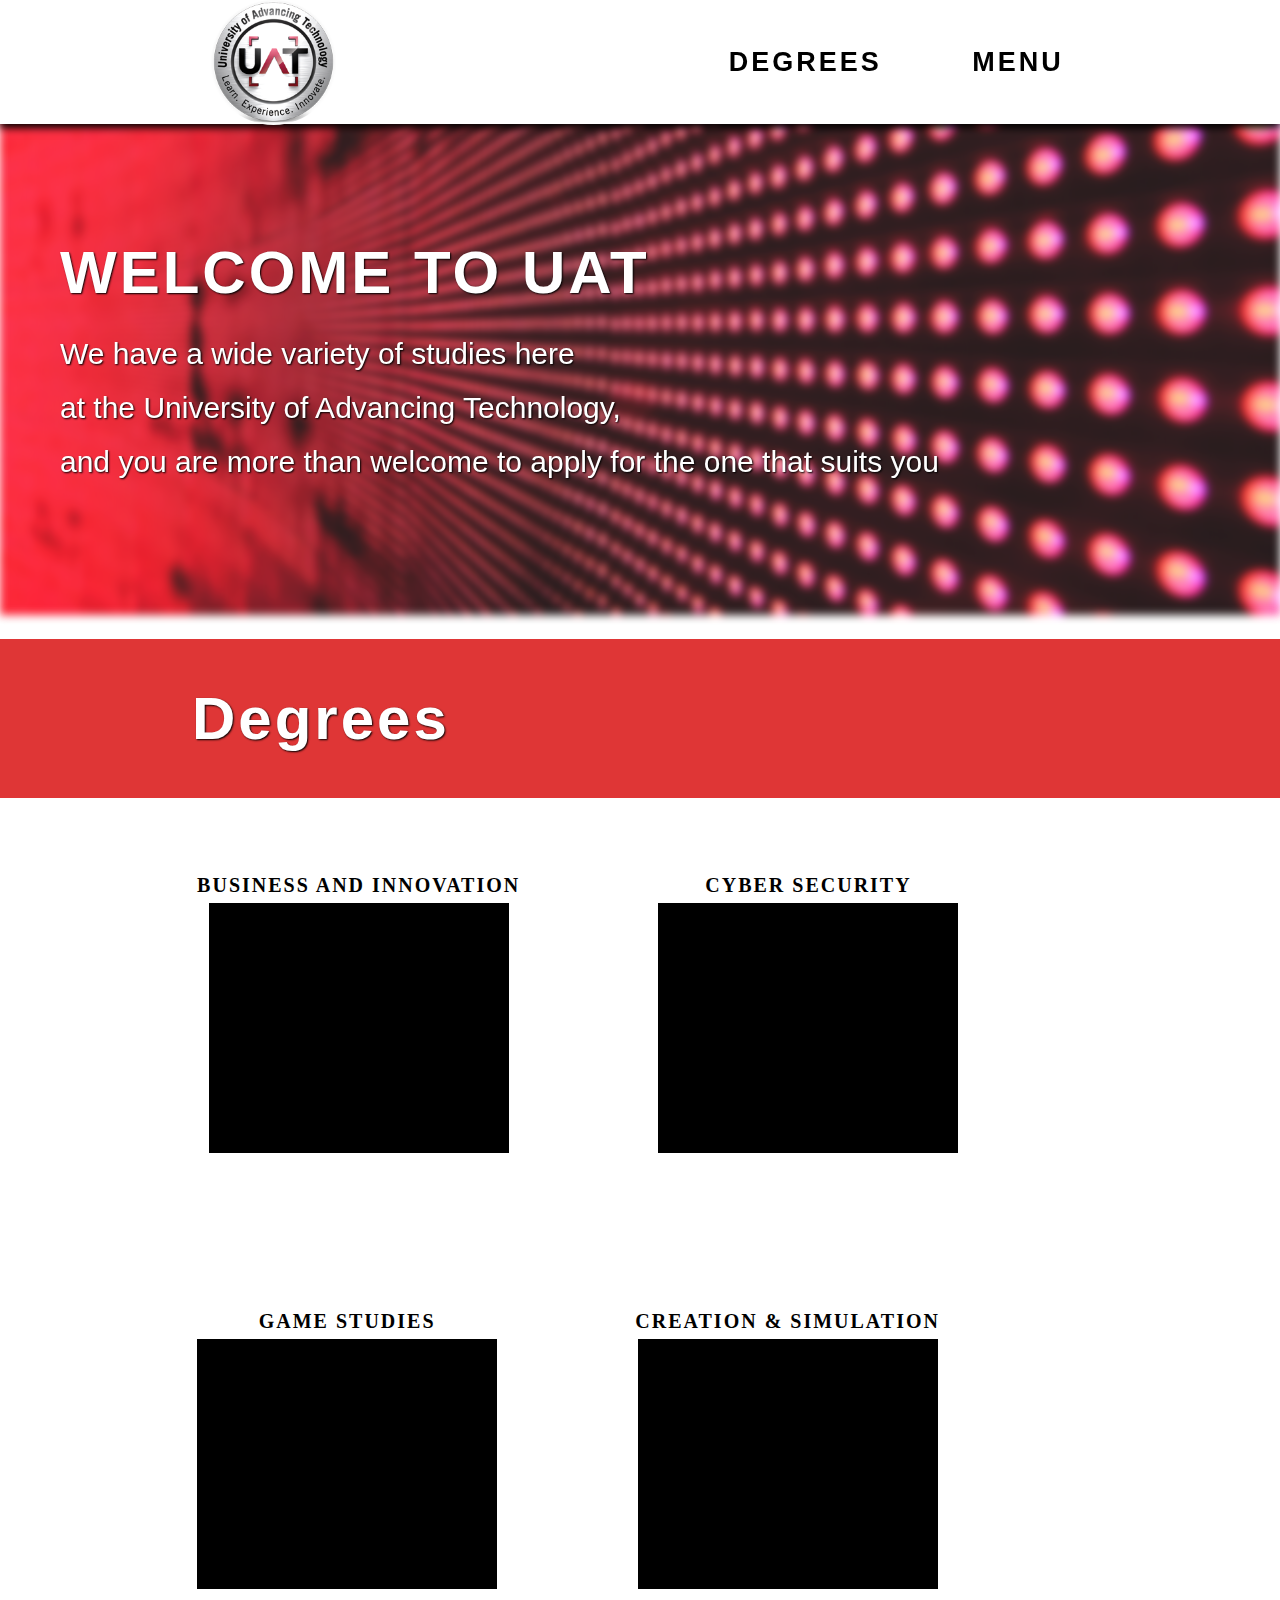
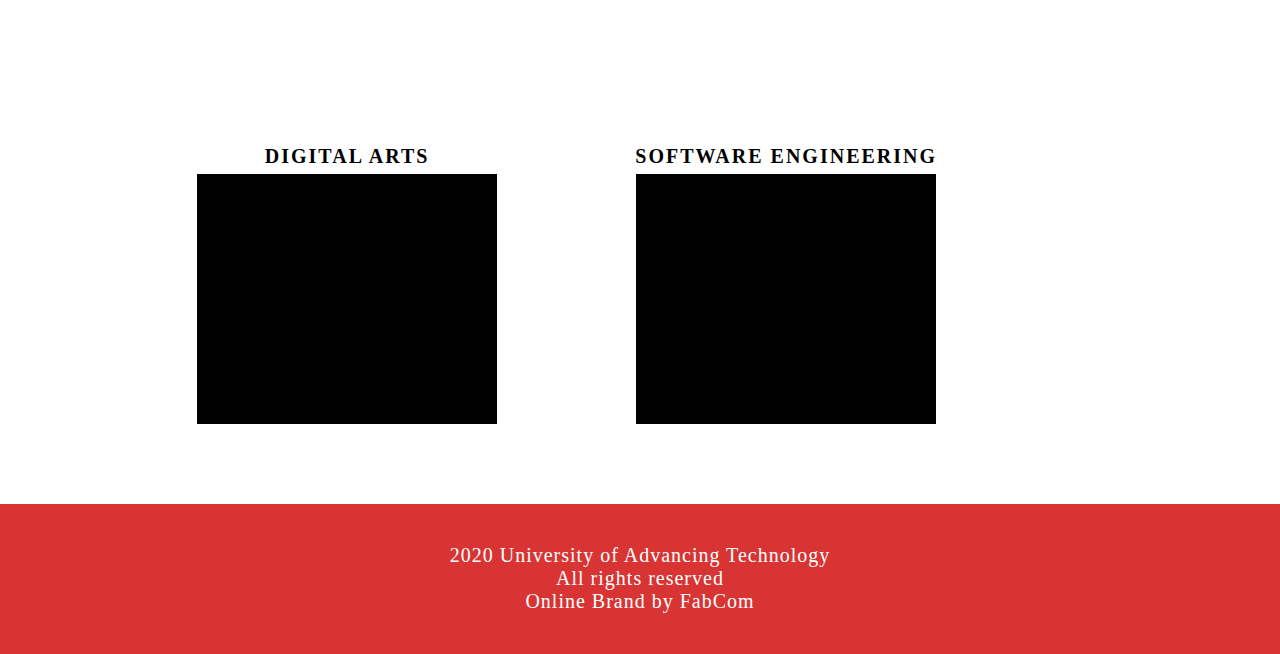
==== commit 12ed70e1: "Update index.html" ====
--- a/index.html
+++ b/index.html
@@ -72,7 +72,7 @@
             <section class="parent-1">
               <section class="child">
                 <a href="BusinessInnovation.html">
-                  <li class="names">BUSINESS & INNOVATION</li>
+                  <li class="names">BUSINESS AND INNOVATION</li>
                 <img class="dropshadow" src="studiesBox.png">
                 </a>
               </section>
